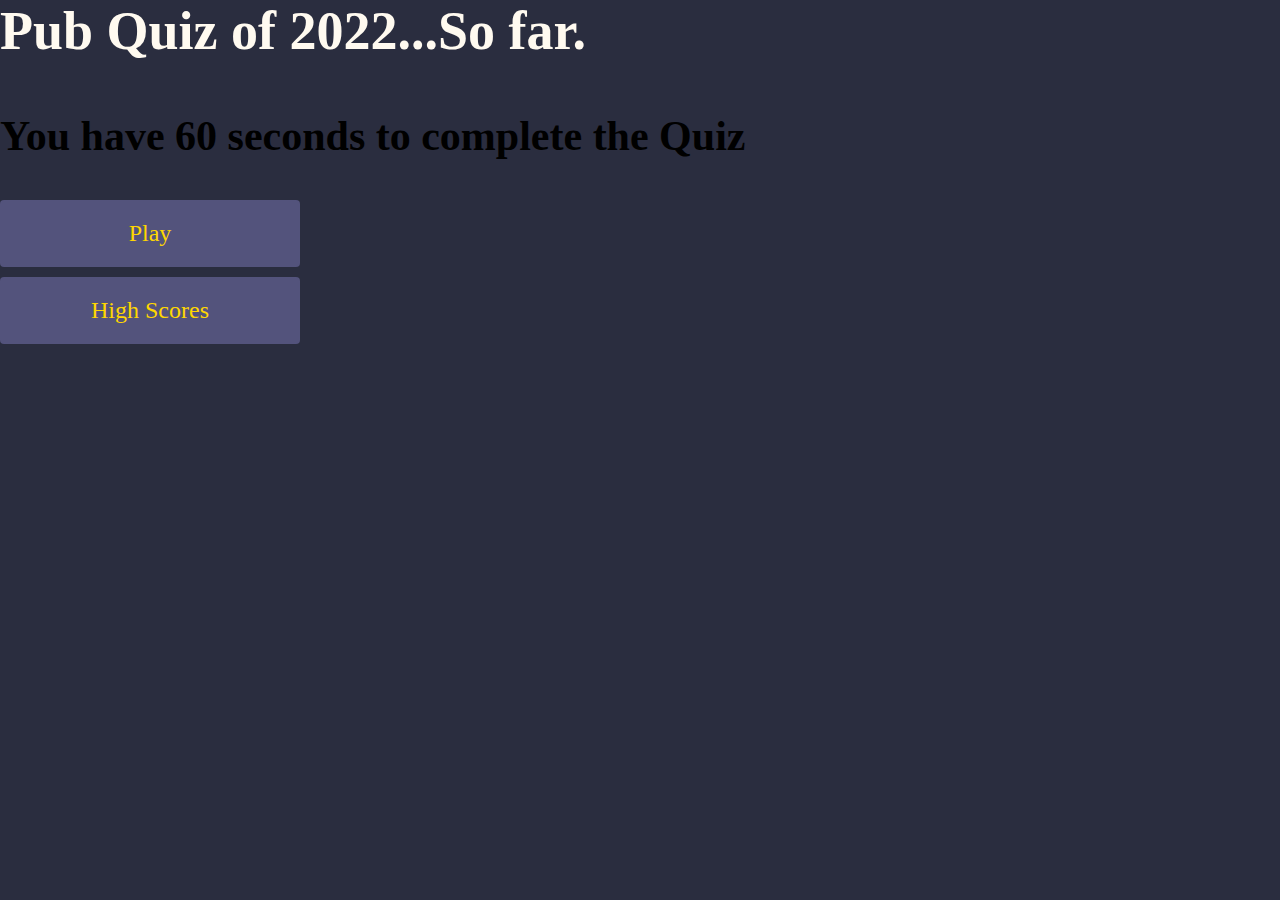
==== index.html @ b2b1b077 "init" ====
<!DOCTYPE html>
<html lang="en">
<head>
    <meta charset="UTF-8">
    <meta http-equiv="X-UA-Compatible" content="IE=edge">
    <meta name="viewport" content="width=device-width, initial-scale=1.0">
    <title>Pub Quiz Qf 2022</title>
    <link rel="stylesheet" href="style.css">
</head>
<body>
    <div class="cotainer">
        <div id="home" class="flex-column flex-centre">
         <h1> Pub Quiz of 2022...So far.
            </h1>
            <h2> You have 60 seconds to complete the Quiz</h2>
         <a href="/game.html" class="btn">Play</a>
         <a href="/HighScores.html" id="HighScores-btm" 
         class="btn">High Scores</a>
        
        </div>
    </div>
</body>
</html>
---- style.css ----
:root {

    background-color: rgb(42, 45, 63);
}

* {

    box-sizing: border-box;
    margin: 0;
    padding: 0;
    padding: 0;
    font-size: 62.5%;
    font-family: 'Montserrat', cursive ;
}

h1 {
font-size: 5.4rem;
color: floralwhite;
margin-bottom: 5rem;
}

h2 {
font-size: 4.2rem;
margin-bottom: 4rem;
}

.container {
width: 100vw;
height: 100vh;
display: flex;
justify-content: center;
align-items: center;
max-width: 80rem;
margin: 0 auto;
padding: 2rem;
}

 .flex-column {  
     display: flex;
     flex-direction: column;
    }

    .flex-center {
        justify-content: center;
        align-items: center;
    }

    .justify-center {
        justify-content: center;
    }

    .text-centre {
        text-align: center;
    }

    .hidden {
        display: none;
    }

    .btn {
        font-size: 2.4rem;
        padding: 2rem 0;
        width: 30rem;
        text-align: center;
        margin-bottom: 1rem;
        text-decoration: none;
        color: gold;
        background: rgb(83, 83, 124);
        border-radius: 4px;
    }

    .btn:hover {
        cursor: pointer;
        box-shadow: gold;
        transition: transform 150ms;
        transform: scale(1.03);
    }

    .btn[disabled]:hover {
        cursor:not-allowed;
        box-shadow:none;
        transform:none;
    }

    .end-form-container {
        width: 100%;
        display: flex;
        flex-direction: column;
        align-items: center;
        max-width: 30rem;
    }
    
    input {
        margin-bottom: 1rem;
        width: 20rem;
        padding: 1.5rem;
        font-size: 1.8rem;
        border: none;
        box-shadow: 0 0.1rem 1.4rem 0 rgba(86, 185, 235, 0.5);
    }
    
    input::placeholder {
        color: #aaa;
    }
    
    #username {
        margin-bottom: 3rem;
        width: 100%;
        outline: none;
    }
    
    #end-text {
        font-size: 2.4rem;
        color: #fff;
        text-align: center;
    }
    
    #saveScoreBtn {
        border: none;
    }
    
    .fa-home {
        margin-left: 1rem;
        font-size: 2rem;
        color: rgb(28, 26, 26)
    }
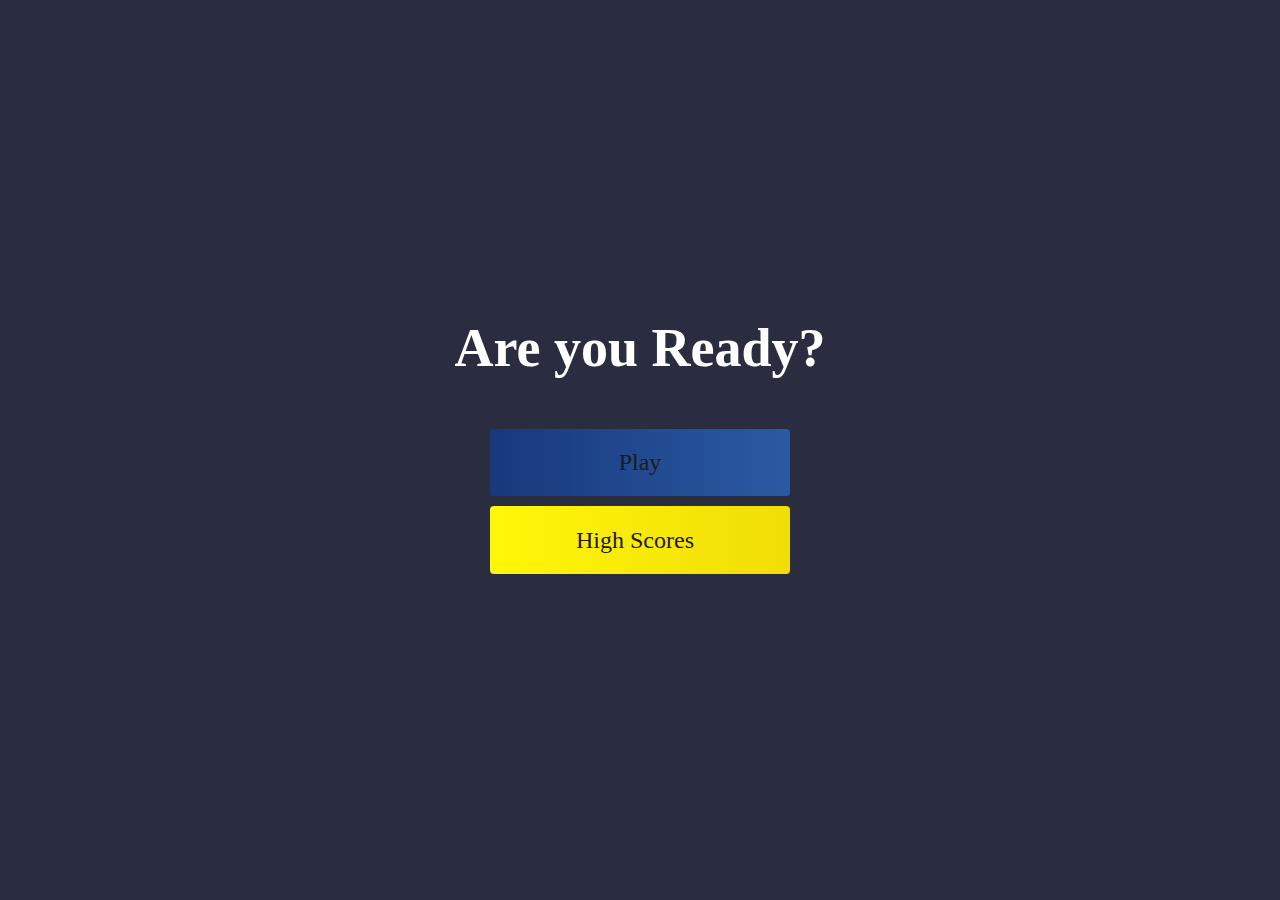
==== commit 615654ad: "retry" ====
--- a/index.html
+++ b/index.html
@@ -2,21 +2,17 @@
 <html lang="en">
 <head>
     <meta charset="UTF-8">
-    <meta http-equiv="X-UA-Compatible" content="IE=edge">
     <meta name="viewport" content="width=device-width, initial-scale=1.0">
-    <title>Pub Quiz Qf 2022</title>
+    <title>Home page</title>
     <link rel="stylesheet" href="style.css">
+    <link rel="stylesheet" href="https://use.fontawesome.com/releases/v5.13.1/css/all.css" integrity="sha384-xxzQGERXS00kBmZW/6qxqJPyxW3UR0BPsL4c8ILaIWXva5kFi7TxkIIaMiKtqV1Q" crossorigin="anonymous">
 </head>
 <body>
-    <div class="cotainer">
-        <div id="home" class="flex-column flex-centre">
-         <h1> Pub Quiz of 2022...So far.
-            </h1>
-            <h2> You have 60 seconds to complete the Quiz</h2>
-         <a href="/game.html" class="btn">Play</a>
-         <a href="/HighScores.html" id="HighScores-btm" 
-         class="btn">High Scores</a>
-        
+    <div class="container">
+        <div id="home" class="flex-column flex-center">
+            <h1>Are you Ready?</h1>
+            <a href="game.html" class="btn">Play</a>
+            <a href="highscores.html" id="highscore-btn" class="btn">High Scores<i class="fas fa-crown"></i></a>
         </div>
     </div>
 </body>
--- a/style.css
+++ b/style.css
@@ -1,128 +1,144 @@
+@import url('https://fonts.googleapis.com/css2?family=Montserrat:wght@200&display=swap');
 
 :root {
-
-    background-color: rgb(42, 45, 63);
+    background-color: rgb(42, 45, 63) 
 }
 
 * {
-
     box-sizing: border-box;
     margin: 0;
     padding: 0;
-    padding: 0;
     font-size: 62.5%;
-    font-family: 'Montserrat', cursive ;
+    font-family: 'Nova Square', cursive;
 }
 
 h1 {
-font-size: 5.4rem;
-color: floralwhite;
-margin-bottom: 5rem;
+    font-size: 5.4rem;
+    color: #fff;
+    margin-bottom: 5rem;
 }
 
+
+
 h2 {
-font-size: 4.2rem;
-margin-bottom: 4rem;
+    font-size: 4.2rem;
+    margin-bottom: 4rem;
+
 }
 
 .container {
-width: 100vw;
-height: 100vh;
-display: flex;
-justify-content: center;
-align-items: center;
-max-width: 80rem;
-margin: 0 auto;
-padding: 2rem;
+    width: 100vw;
+    height: 100vh;
+    display: flex;
+    justify-content: center;
+    align-items: center;
+    max-width: 80rem;
+    margin: 0 auto;
+    padding: 2rem;
 }
 
- .flex-column {  
-     display: flex;
-     flex-direction: column;
-    }
+.flex-column {
+    display: flex;
+    flex-direction: column;
+}
 
-    .flex-center {
-        justify-content: center;
-        align-items: center;
-    }
+.flex-center {
+    justify-content: center;
+    align-items: center;
+}
 
-    .justify-center {
-        justify-content: center;
-    }
+.justify-center {
+    justify-content: center;
+}
 
-    .text-centre {
-        text-align: center;
-    }
+.text-center {
+    text-align: center;
+}
 
-    .hidden {
-        display: none;
-    }
+.hidden {
+    display: none;
+}
 
-    .btn {
-        font-size: 2.4rem;
-        padding: 2rem 0;
-        width: 30rem;
-        text-align: center;
-        margin-bottom: 1rem;
-        text-decoration: none;
-        color: gold;
-        background: rgb(83, 83, 124);
-        border-radius: 4px;
-    }
+.btn {
+    font-size: 2.4rem;
+    padding: 2rem 0;
+    width: 30rem;
+    text-align: center;
+    margin-bottom: 1rem;
+    text-decoration: none;
+    color: rgb(28, 26, 26);
+    background: linear-gradient(90deg, rgb(24, 56, 124) 0%, rgb(42, 90, 163) 100%);
+    border-radius: 4px;
+}
 
-    .btn:hover {
-        cursor: pointer;
-        box-shadow: gold;
-        transition: transform 150ms;
-        transform: scale(1.03);
-    }
+.btn:hover {
+    cursor: pointer;
+    box-shadow: 0 0.4rem 1.4rem 0 rgba(8, 114, 244, 0.6);
+    transition: transform 150ms;
+    transform: scale(1.03);
+}
 
-    .btn[disabled]:hover {
-        cursor:not-allowed;
-        box-shadow:none;
-        transform:none;
-    }
+.btn[disabled]:hover {
+    cursor: not-allowed;
+    box-shadow: none;
+    transform: none;
+}
 
-    .end-form-container {
-        width: 100%;
-        display: flex;
-        flex-direction: column;
-        align-items: center;
-        max-width: 30rem;
-    }
-    
-    input {
-        margin-bottom: 1rem;
-        width: 20rem;
-        padding: 1.5rem;
-        font-size: 1.8rem;
-        border: none;
-        box-shadow: 0 0.1rem 1.4rem 0 rgba(86, 185, 235, 0.5);
-    }
-    
-    input::placeholder {
-        color: #aaa;
-    }
-    
-    #username {
-        margin-bottom: 3rem;
-        width: 100%;
-        outline: none;
-    }
-    
-    #end-text {
-        font-size: 2.4rem;
-        color: #fff;
-        text-align: center;
-    }
-    
-    #saveScoreBtn {
-        border: none;
-    }
-    
-    .fa-home {
-        margin-left: 1rem;
-        font-size: 2rem;
-        color: rgb(28, 26, 26)
-    }
-   +#highscore-btn {
+    background: linear-gradient(90deg, rgb(255, 247, 9) 0%, rgb(240, 221, 6) 100%);
+}
+
+#highscore-btn:hover {
+    box-shadow: 0 0.4rem 1.4rem 0 rgba(255,255,0,0.5)
+}
+
+.fa-crown {
+    font-size: 2.5rem;
+    margin-left: 1rem;
+}
+
+/* End Page CSS */
+.end-form-container {
+    width: 100%;
+    display: flex;
+    flex-direction: column;
+    align-items: center;
+    max-width: 30rem;
+}
+
+input {
+    margin-bottom: 1rem;
+    width: 20rem;
+    padding: 1.5rem;
+    font-size: 1.8rem;
+    border: none;
+    box-shadow: 0 0.1rem 1.4rem 0 rgba(86, 185, 235, 0.5);
+}
+
+input::placeholder {
+    color: #aaa;
+}
+
+#username {
+    margin-bottom: 3rem;
+    width: 100%;
+    outline: none;
+}
+
+#end-text {
+    font-size: 2.4rem;
+    color: #fff;
+    text-align: center;
+}
+
+#saveScoreBtn {
+    border: none;
+}
+
+.fa-home {
+    margin-left: 1rem;
+    font-size: 2rem;
+    color: rgb(28, 26, 26)
+}
+
+
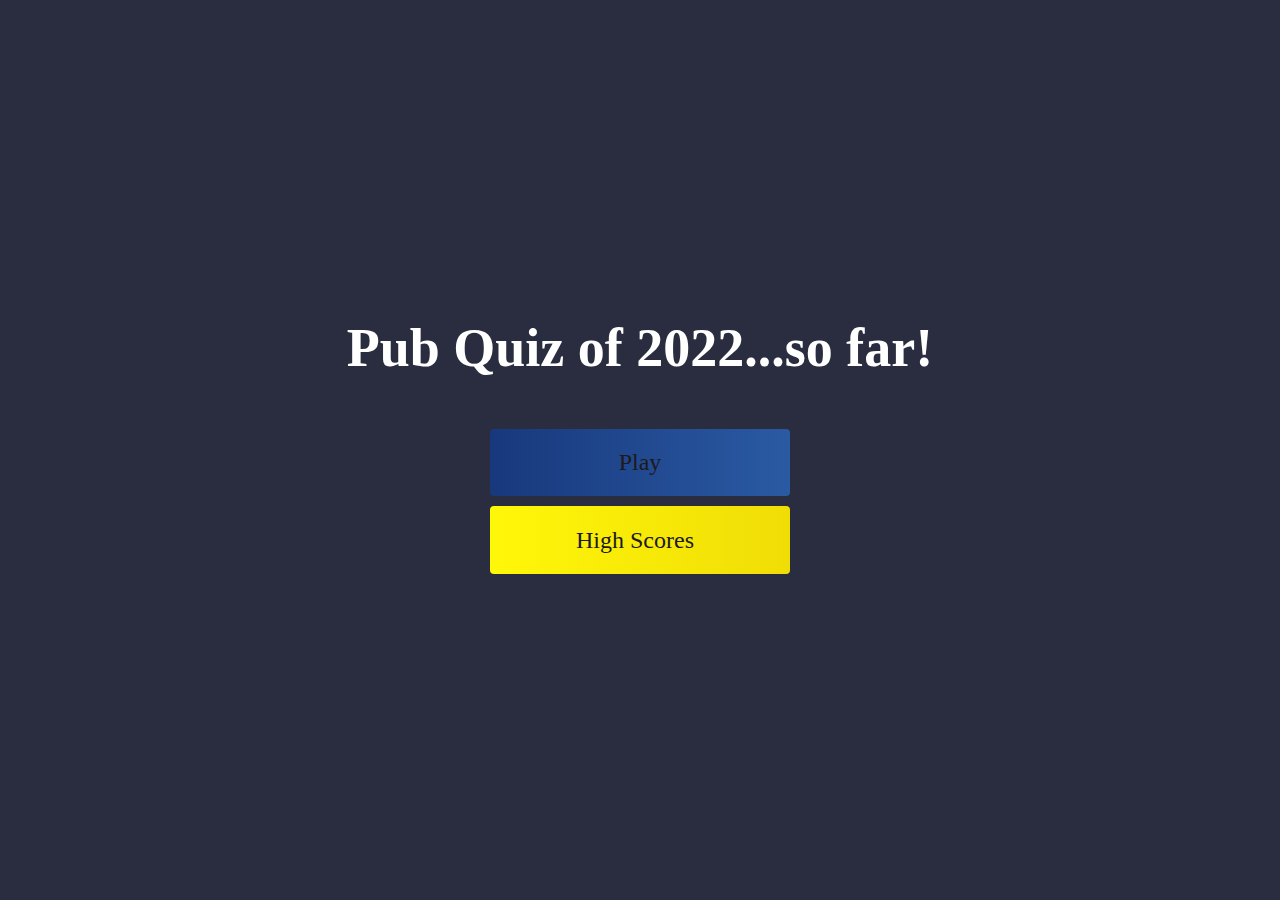
==== commit 0d24ae20: "update" ====
--- a/index.html
+++ b/index.html
@@ -5,12 +5,12 @@
     <meta name="viewport" content="width=device-width, initial-scale=1.0">
     <title>Home page</title>
     <link rel="stylesheet" href="style.css">
-    <link rel="stylesheet" href="https://use.fontawesome.com/releases/v5.13.1/css/all.css" integrity="sha384-xxzQGERXS00kBmZW/6qxqJPyxW3UR0BPsL4c8ILaIWXva5kFi7TxkIIaMiKtqV1Q" crossorigin="anonymous">
+    
 </head>
 <body>
     <div class="container">
         <div id="home" class="flex-column flex-center">
-            <h1>Are you Ready?</h1>
+            <h1>Pub Quiz of 2022...so far!</h1>
             <a href="game.html" class="btn">Play</a>
             <a href="highscores.html" id="highscore-btn" class="btn">High Scores<i class="fas fa-crown"></i></a>
         </div>
